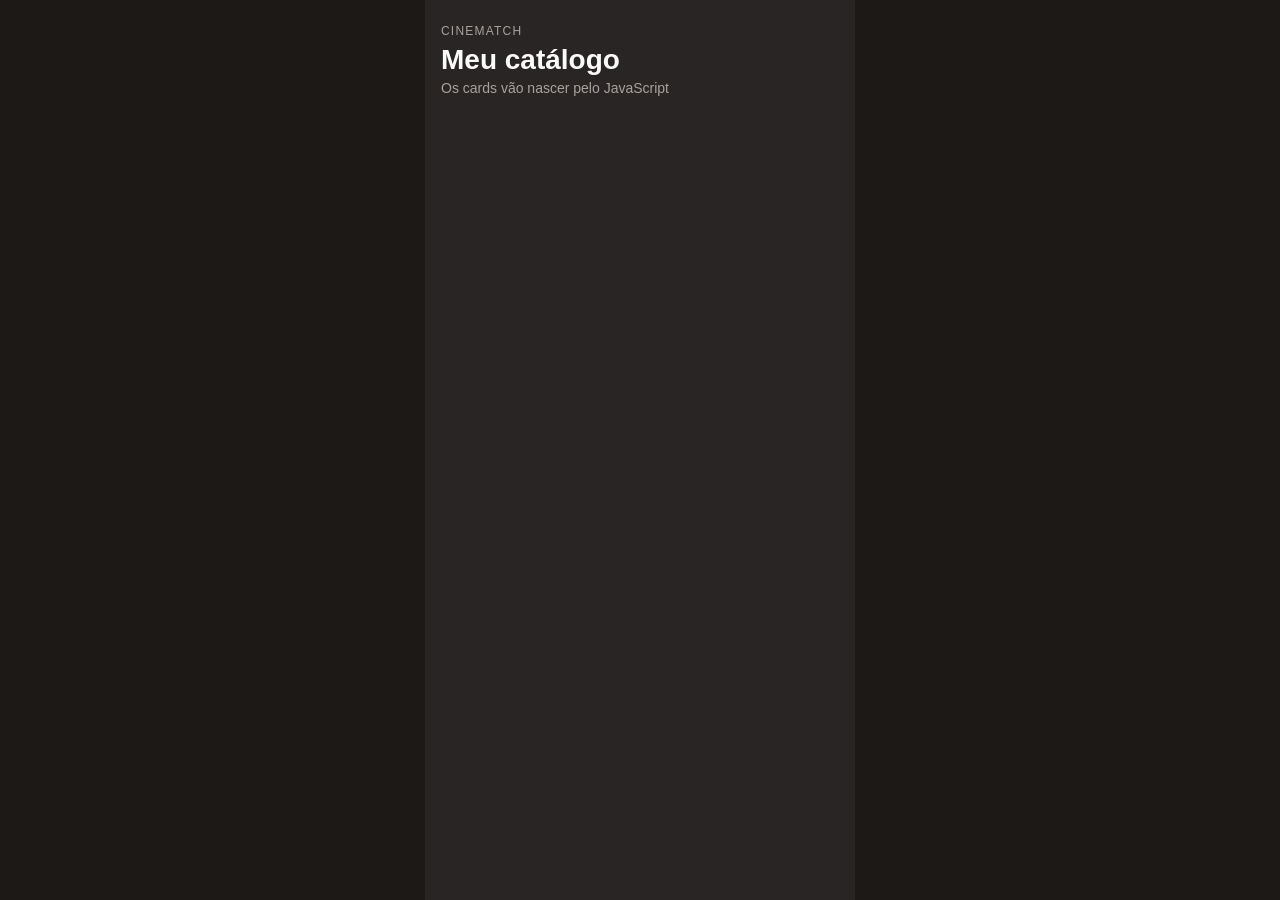
==== semana-08/cinematch-createElement/index.html @ 11dc3d4e "Merge branch 'main' of https://github.com/tiagoeduardobr/codigo-tecnico-semanas" ====
<!DOCTYPE html>
<html lang="pt-BR">
  <head>
    <meta charset="UTF-8" />
    <meta name="viewport" content="width=device-width, initial-scale=1.0" />
    <title>CineMatch JS</title>
    <link rel="stylesheet" href="style.css" />
    <script src="script-gabarito.js" defer></script>
  </head>
  <body>
    <div class="app">
      <header class="topo">
        <p class="marca">CineMatch</p>
        <h1>Meu catálogo</h1>
        <p class="subtitulo">Os cards vão nascer pelo JavaScript</p>
      </header>

      <!-- Container vazio: o JS cria os cards aqui -->
      <main id="catalogo">
        
      </main>
    </div>
  </body>
</html>
---- semana-08/cinematch-createElement/style.css ----
* {
  box-sizing: border-box;
  margin: 0;
  padding: 0;
}

body {
  min-height: 100vh;
  font-family: Arial, Helvetica, sans-serif;
  background: #1c1917;
  color: #fafaf9;
}

.app {
  max-width: 430px;
  min-height: 100vh;
  margin: 0 auto;
  padding: 24px 16px 32px;
  background: #292524;
}

.topo {
  margin-bottom: 20px;
}

.marca {
  font-size: 12px;
  color: #a8a29e;
  text-transform: uppercase;
  letter-spacing: 0.1em;
}

h1 {
  margin: 6px 0 4px;
  font-size: 28px;
}

.subtitulo {
  color: #a8a29e;
  font-size: 14px;
}

#catalogo {
  display: flex;
  flex-direction: column;
  gap: 12px;
}

.filme-card {
  display: flex;
  align-items: center;
  justify-content: space-between;
  gap: 12px;
  padding: 16px;
  border-radius: 12px;
  background: #44403c;
  font-size: 16px;
}

.botao-excluir {
  flex-shrink: 0;
  padding: 8px 12px;
  border: none;
  border-radius: 8px;
  background: #7f1d1d;
  color: #fff;
  font-size: 13px;
  cursor: pointer;
}
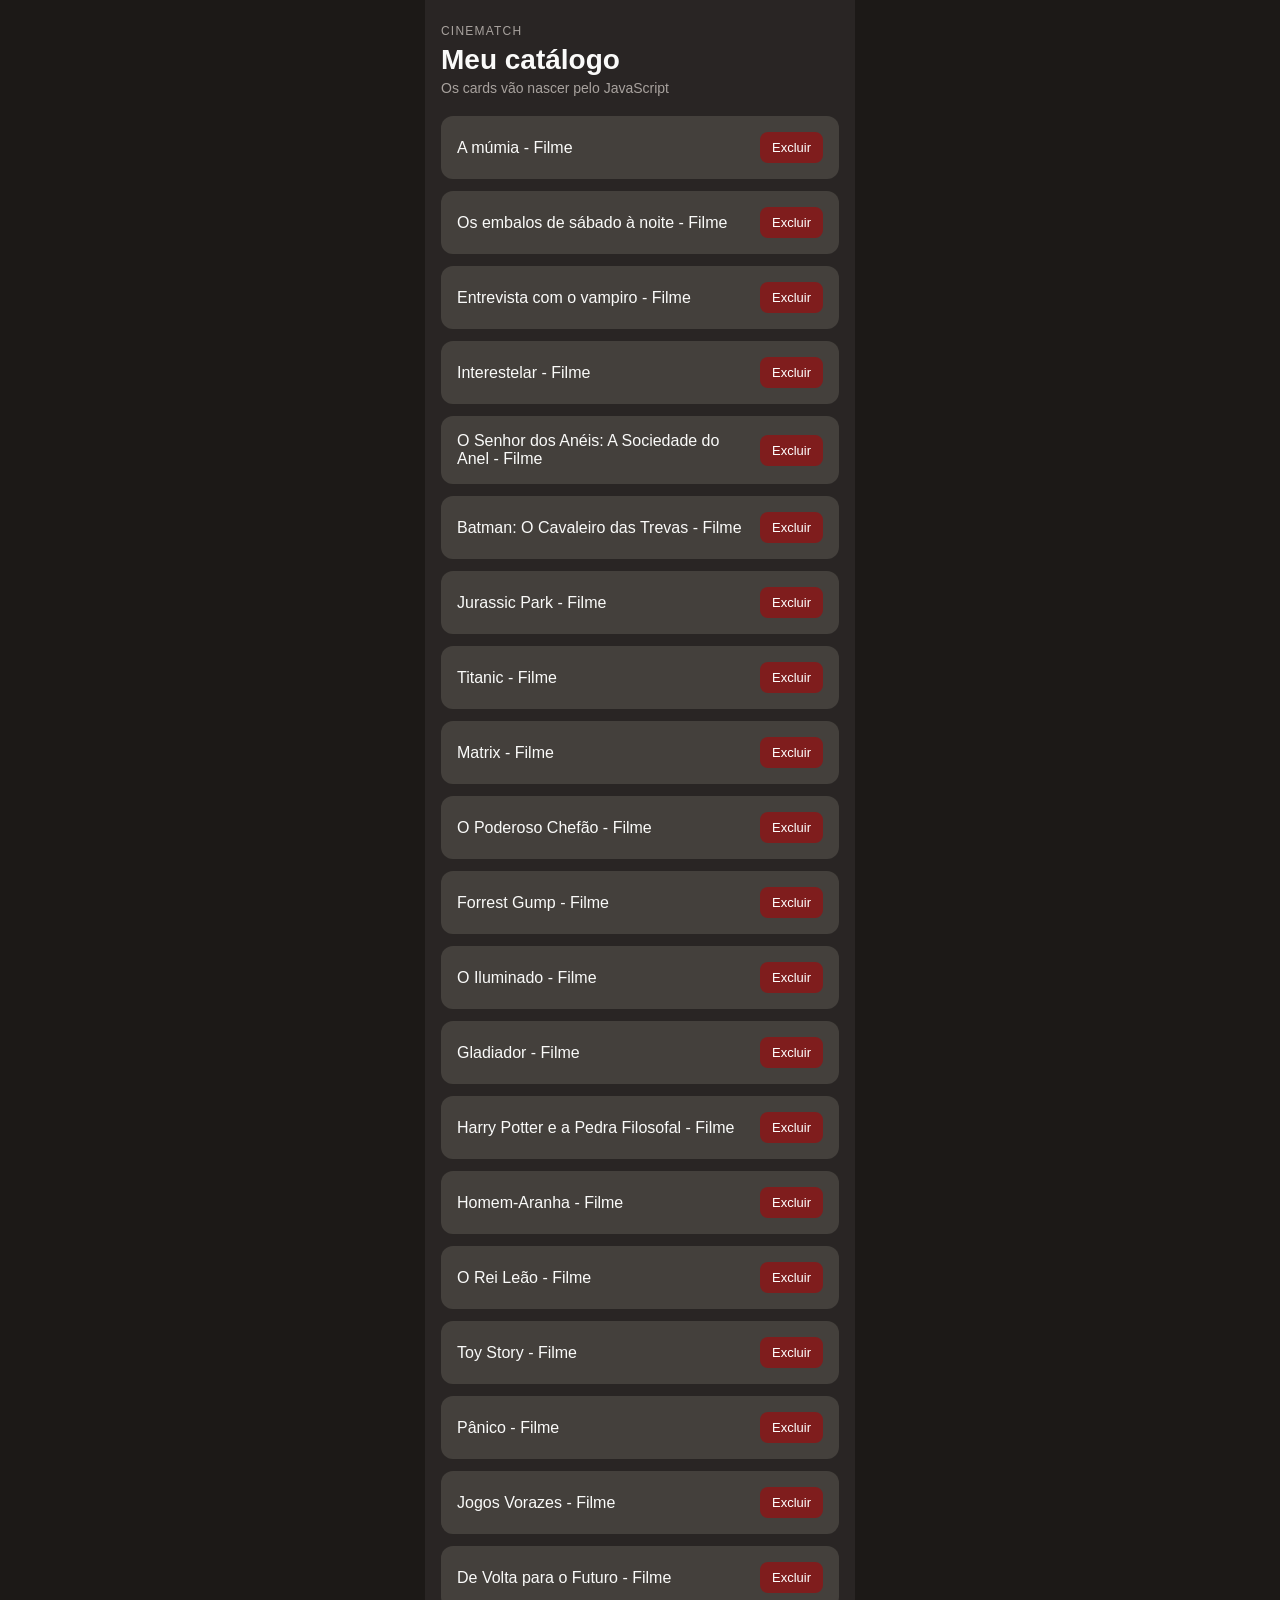
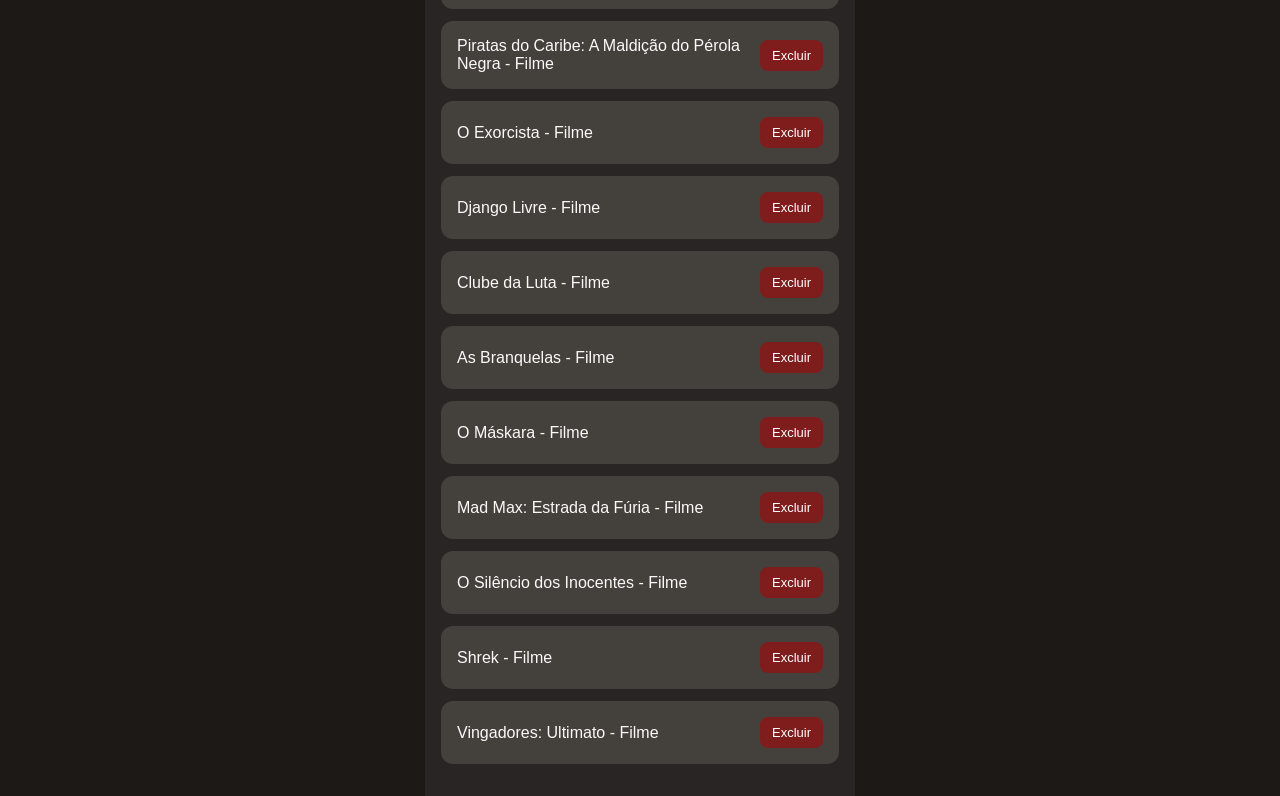
==== commit f2f3e4d7: "feat: update exercises" ====
--- a/semana-08/cinematch-createElement/index.html
+++ b/semana-08/cinematch-createElement/index.html
@@ -1,24 +1,27 @@
 <!DOCTYPE html>
 <html lang="pt-BR">
-  <head>
-    <meta charset="UTF-8" />
-    <meta name="viewport" content="width=device-width, initial-scale=1.0" />
-    <title>CineMatch JS</title>
-    <link rel="stylesheet" href="style.css" />
-    <script src="script-gabarito.js" defer></script>
-  </head>
-  <body>
-    <div class="app">
-      <header class="topo">
-        <p class="marca">CineMatch</p>
-        <h1>Meu catálogo</h1>
-        <p class="subtitulo">Os cards vão nascer pelo JavaScript</p>
-      </header>
 
-      <!-- Container vazio: o JS cria os cards aqui -->
-      <main id="catalogo">
-        
-      </main>
-    </div>
-  </body>
-</html>
+<head>
+  <meta charset="UTF-8" />
+  <meta name="viewport" content="width=device-width, initial-scale=1.0" />
+  <title>CineMatch JS</title>
+  <link rel="stylesheet" href="style.css" />
+  <script src="script.js" defer></script>
+</head>
+
+<body>
+  <div class="app">
+    <header class="topo">
+      <p class="marca">CineMatch</p>
+      <h1>Meu catálogo</h1>
+      <p class="subtitulo">Os cards vão nascer pelo JavaScript</p>
+    </header>
+
+    <!-- Container vazio: o JS cria os cards aqui -->
+    <main id="catalogo">
+
+    </main>
+  </div>
+</body>
+
+</html>
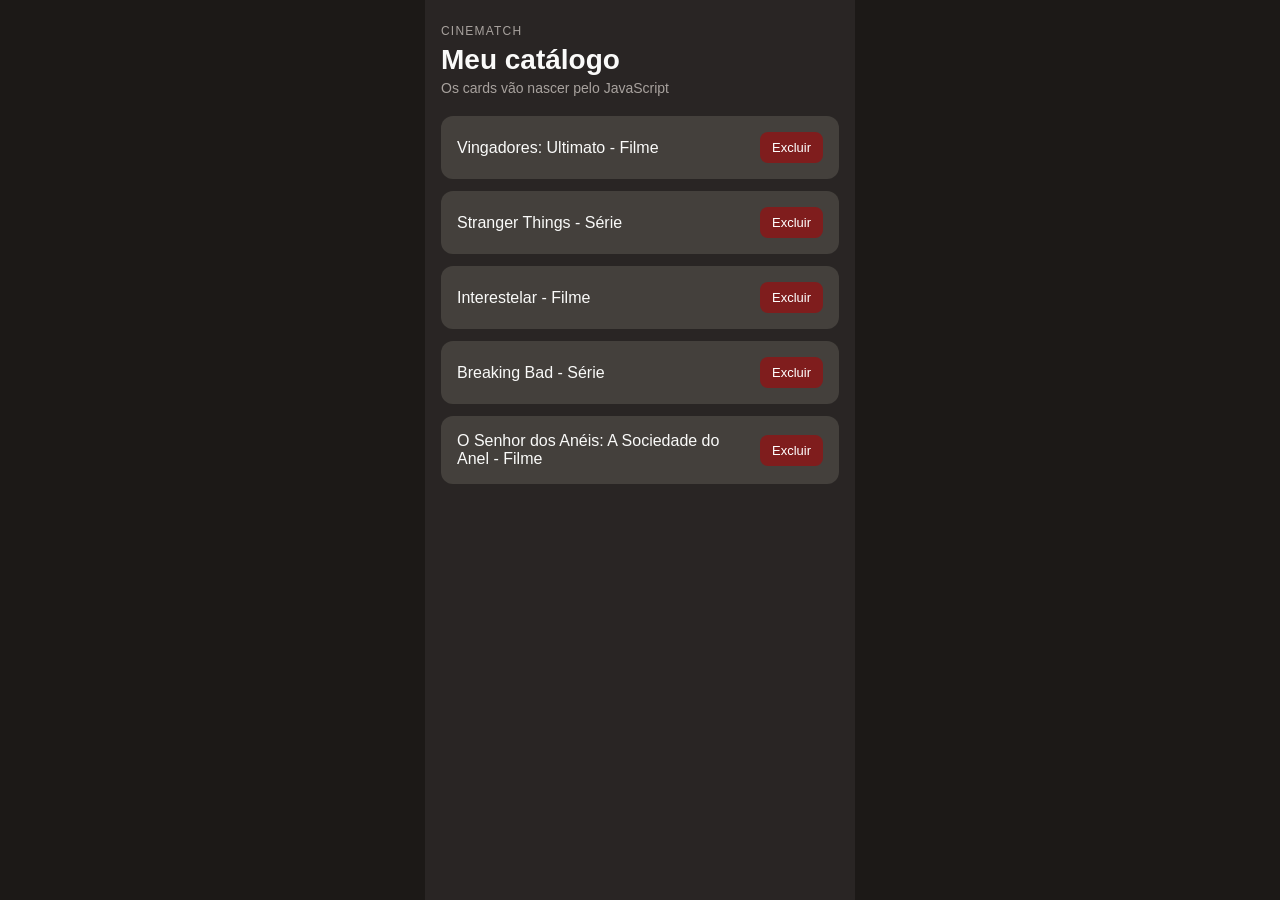
==== commit 010200d5: "feat(exercicio): Adicionar correcao cinematch-CreateElement" ====
--- a/semana-08/cinematch-createElement/index.html
+++ b/semana-08/cinematch-createElement/index.html
@@ -18,9 +18,7 @@
     </header>
 
     <!-- Container vazio: o JS cria os cards aqui -->
-    <main id="catalogo">
-
-    </main>
+    <main id="catalogo"></main>
   </div>
 </body>
 
